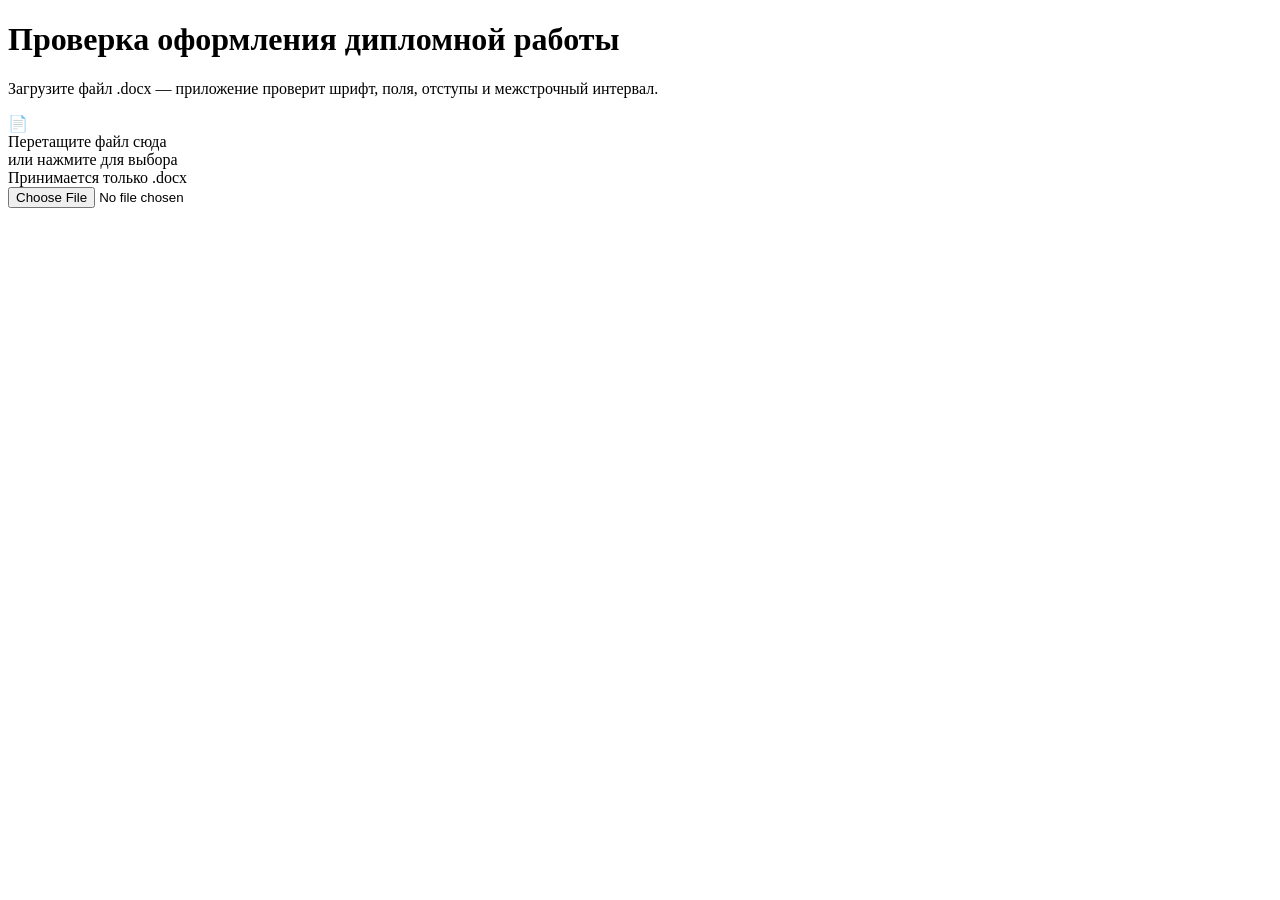
==== index.html @ ffcc7426 "feat: index.html HTML skeleton with 3 states" ====
<!DOCTYPE html>
<html lang="ru">
<head>
  <meta charset="UTF-8" />
  <meta name="viewport" content="width=device-width, initial-scale=1.0" />
  <title>Проверка оформления диплома</title>
  <link rel="stylesheet" href="styles.css" />
</head>
<body>

  <!-- STATE 1: Upload -->
  <div id="state-upload">
    <div class="upload-container">
      <h1>Проверка оформления дипломной работы</h1>
      <p class="subtitle">Загрузите файл .docx — приложение проверит шрифт, поля, отступы и межстрочный интервал.</p>
      <label id="drop-zone" for="file-input">
        <div class="drop-icon">&#128196;</div>
        <div class="drop-primary">Перетащите файл сюда</div>
        <div class="drop-secondary">или нажмите для выбора</div>
        <div class="drop-hint">Принимается только .docx</div>
      </label>
      <input type="file" id="file-input" accept=".docx" />
      <p id="upload-error" class="upload-error" hidden></p>
    </div>
  </div>

  <!-- STATE 2: Loading -->
  <div id="state-loading" hidden>
    <div class="loading-container">
      <div class="spinner"></div>
      <p>Анализируем файл...</p>
    </div>
  </div>

  <!-- STATE 3: Results -->
  <div id="state-results" hidden>
    <div id="summary-bar">
      <span id="summary-filename"></span>
      <span id="summary-errors"></span>
      <button id="btn-reset">Проверить другой файл</button>
    </div>
    <div id="margin-banner" hidden>
      <strong>Поля страницы:</strong>
      <ul id="margin-error-list"></ul>
    </div>
    <div id="document-view"></div>
  </div>

  <script src="lib/jszip.min.js"></script>
  <script src="checker.js"></script>
  <script src="app.js"></script>
</body>
</html>
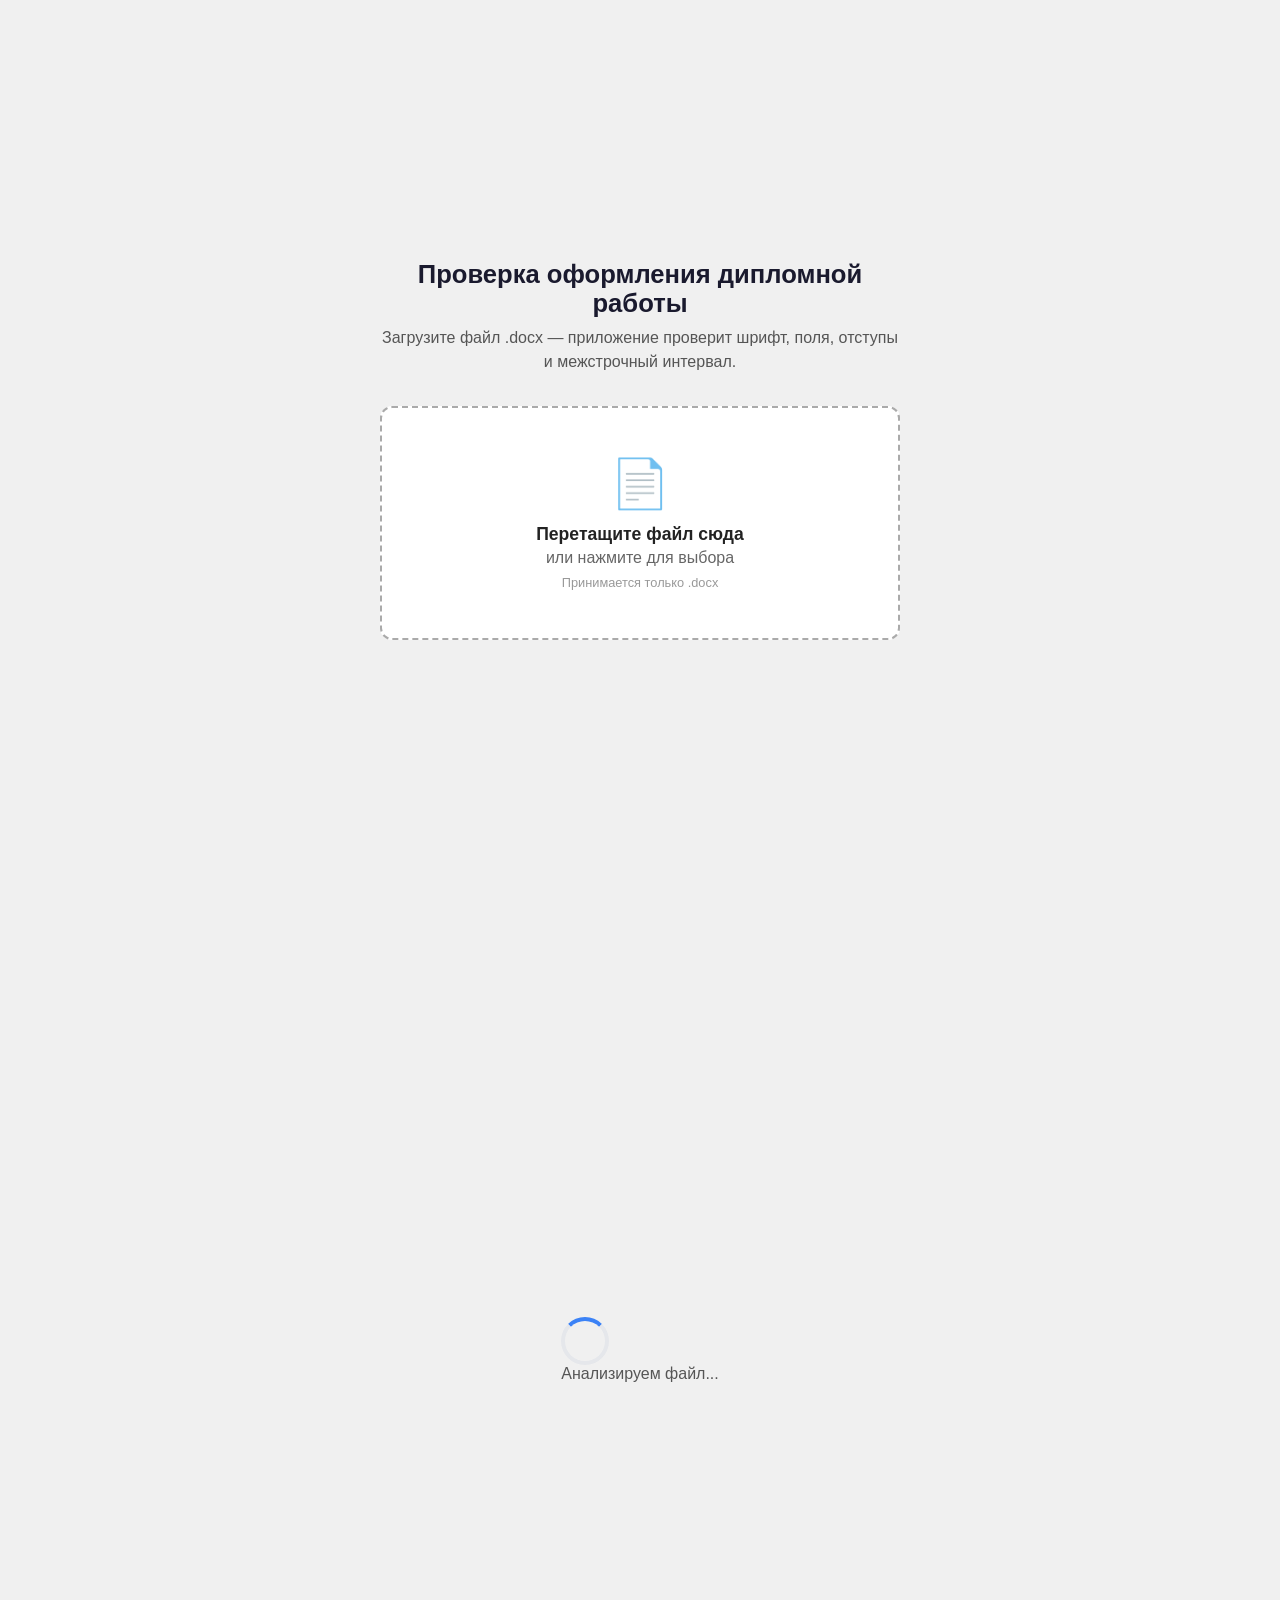
==== commit 4b3c4577: "fix: real page breaks from DOCX, skip first N pages from checks" ====
--- a/index.html
+++ b/index.html
@@ -37,6 +37,10 @@
     <div id="summary-bar">
       <span id="summary-filename"></span>
       <span id="summary-errors"></span>
+      <label class="skip-label">
+        Пропустить страниц:
+        <input id="skip-pages" type="number" value="2" min="0" max="20" />
+      </label>
       <button id="btn-reset">Проверить другой файл</button>
     </div>
     <div id="margin-banner" hidden>
--- a/styles.css
+++ b/styles.css
@@ -0,0 +1,278 @@
+*, *::before, *::after { box-sizing: border-box; margin: 0; padding: 0; }
+
+body {
+  font-family: -apple-system, BlinkMacSystemFont, 'Segoe UI', sans-serif;
+  background: #f0f0f0;
+  color: #222;
+  min-height: 100vh;
+}
+
+/* ── Upload State ─────────────────────────────────────── */
+
+#state-upload {
+  display: flex;
+  align-items: center;
+  justify-content: center;
+  min-height: 100vh;
+  padding: 2rem;
+}
+
+.upload-container {
+  text-align: center;
+  max-width: 520px;
+  width: 100%;
+}
+
+.upload-container h1 {
+  font-size: 1.6rem;
+  margin-bottom: 0.5rem;
+  color: #1a1a2e;
+}
+
+.subtitle {
+  color: #555;
+  margin-bottom: 2rem;
+  line-height: 1.5;
+}
+
+#drop-zone {
+  display: block;
+  border: 2px dashed #aaa;
+  border-radius: 12px;
+  padding: 3rem 2rem;
+  cursor: pointer;
+  transition: border-color 0.2s, background 0.2s;
+  background: #fff;
+}
+
+#drop-zone:hover, #drop-zone.drag-over {
+  border-color: #3b82f6;
+  background: #eff6ff;
+}
+
+.drop-icon { font-size: 3rem; margin-bottom: 0.75rem; }
+.drop-primary { font-size: 1.1rem; font-weight: 600; margin-bottom: 0.25rem; }
+.drop-secondary { color: #666; margin-bottom: 0.5rem; }
+.drop-hint { font-size: 0.8rem; color: #999; }
+
+#file-input { display: none; }
+
+.upload-error {
+  margin-top: 1rem;
+  color: #dc2626;
+  font-size: 0.9rem;
+}
+
+/* ── Loading State ────────────────────────────────────── */
+
+#state-loading {
+  display: flex;
+  align-items: center;
+  justify-content: center;
+  min-height: 100vh;
+  flex-direction: column;
+  gap: 1rem;
+  color: #555;
+}
+
+.spinner {
+  width: 48px;
+  height: 48px;
+  border: 4px solid #e5e7eb;
+  border-top-color: #3b82f6;
+  border-radius: 50%;
+  animation: spin 0.8s linear infinite;
+}
+
+@keyframes spin { to { transform: rotate(360deg); } }
+
+/* ── Summary Bar ──────────────────────────────────────── */
+
+#summary-bar {
+  position: sticky;
+  top: 0;
+  z-index: 100;
+  display: flex;
+  align-items: center;
+  gap: 1rem;
+  padding: 0.75rem 1.5rem;
+  background: #1a1a2e;
+  color: #fff;
+  flex-wrap: wrap;
+}
+
+#summary-filename {
+  font-weight: 600;
+  flex: 1;
+  min-width: 0;
+  overflow: hidden;
+  text-overflow: ellipsis;
+  white-space: nowrap;
+}
+
+#summary-errors {
+  background: #ef4444;
+  color: #fff;
+  padding: 0.2rem 0.7rem;
+  border-radius: 999px;
+  font-size: 0.85rem;
+  white-space: nowrap;
+}
+
+#summary-errors.no-errors { background: #22c55e; }
+
+#btn-reset {
+  background: transparent;
+  border: 1px solid #fff;
+  color: #fff;
+  padding: 0.4rem 1rem;
+  border-radius: 6px;
+  cursor: pointer;
+  font-size: 0.85rem;
+  white-space: nowrap;
+}
+
+#btn-reset:hover { background: rgba(255,255,255,0.15); }
+
+.skip-label {
+  display: flex;
+  align-items: center;
+  gap: 0.4rem;
+  font-size: 0.82rem;
+  color: #cbd5e1;
+  white-space: nowrap;
+}
+
+#skip-pages {
+  width: 52px;
+  padding: 0.2rem 0.4rem;
+  border: 1px solid #475569;
+  border-radius: 4px;
+  background: #0f172a;
+  color: #fff;
+  font-size: 0.85rem;
+  text-align: center;
+}
+
+/* ── Margin Error Banner ──────────────────────────────── */
+
+#margin-banner {
+  background: #fef2f2;
+  border-left: 4px solid #ef4444;
+  padding: 0.75rem 1.5rem;
+  margin: 1rem auto;
+  max-width: 794px;
+  border-radius: 0 6px 6px 0;
+}
+
+#margin-banner strong { color: #b91c1c; }
+#margin-error-list { margin-top: 0.4rem; padding-left: 1.2rem; color: #7f1d1d; font-size: 0.9rem; }
+#margin-error-list li { margin-bottom: 0.2rem; }
+
+/* ── Document View (A4 Pages) ─────────────────────────── */
+
+#document-view {
+  display: flex;
+  flex-direction: column;
+  align-items: center;
+  padding: 2rem 1rem 4rem;
+  gap: 2rem;
+}
+
+.page {
+  background: #fff;
+  width: 794px;
+  min-height: 1123px;
+  padding: 96px 76px 96px 114px;
+  box-shadow: 0 4px 20px rgba(0,0,0,0.12);
+  position: relative;
+}
+
+@media (max-width: 860px) {
+  .page {
+    width: 100%;
+    min-height: unset;
+    padding: 2rem 1.5rem;
+  }
+}
+
+/* ── Paragraph Rendering ──────────────────────────────── */
+
+.para {
+  font-family: 'Times New Roman', serif;
+  font-size: 14pt;
+  line-height: 1;
+  margin-bottom: 0;
+  white-space: pre-wrap;
+}
+
+.para-body { text-align: justify; text-indent: 1.25cm; }
+.para-heading { text-align: left; text-indent: 0; font-weight: bold; font-size: 20pt; }
+.para-empty { min-height: 1em; }
+
+/* ── Error Highlight + Tooltip ────────────────────────── */
+
+.para-error {
+  background: #fef08a;
+  border-left: 3px solid #ca8a04;
+  padding-left: 4px;
+  margin-left: -7px;
+  position: relative;
+  cursor: help;
+}
+
+.tooltip {
+  display: none;
+  position: absolute;
+  left: 0;
+  bottom: calc(100% + 6px);
+  z-index: 200;
+  background: #1e293b;
+  color: #f8fafc;
+  border-radius: 8px;
+  padding: 0.75rem 1rem;
+  min-width: 280px;
+  max-width: 400px;
+  box-shadow: 0 8px 24px rgba(0,0,0,0.25);
+  font-family: -apple-system, BlinkMacSystemFont, sans-serif;
+  font-size: 0.8rem;
+  line-height: 1.5;
+  pointer-events: none;
+}
+
+.tooltip::after {
+  content: '';
+  position: absolute;
+  top: 100%;
+  left: 16px;
+  border: 6px solid transparent;
+  border-top-color: #1e293b;
+}
+
+.para-error:hover .tooltip { display: block; }
+
+.tooltip-error + .tooltip-error { margin-top: 0.6rem; border-top: 1px solid #334155; padding-top: 0.6rem; }
+
+.tooltip-param { font-weight: 700; color: #fbbf24; margin-bottom: 0.2rem; }
+.tooltip-values { color: #cbd5e1; }
+.tooltip-values .current { color: #f87171; }
+.tooltip-values .required { color: #86efac; }
+.tooltip-rec { color: #94a3b8; font-style: italic; margin-top: 0.2rem; }
+
+/* ── Skipped Pages ────────────────────────────────────── */
+
+.page-skipped {
+  opacity: 0.45;
+  border: 2px dashed #94a3b8;
+  min-height: unset;
+}
+
+.page-skip-notice {
+  font-family: -apple-system, BlinkMacSystemFont, sans-serif;
+  font-size: 0.8rem;
+  color: #64748b;
+  text-align: center;
+  padding: 0.5rem 0 1rem;
+  border-bottom: 1px dashed #cbd5e1;
+  margin-bottom: 1rem;
+}
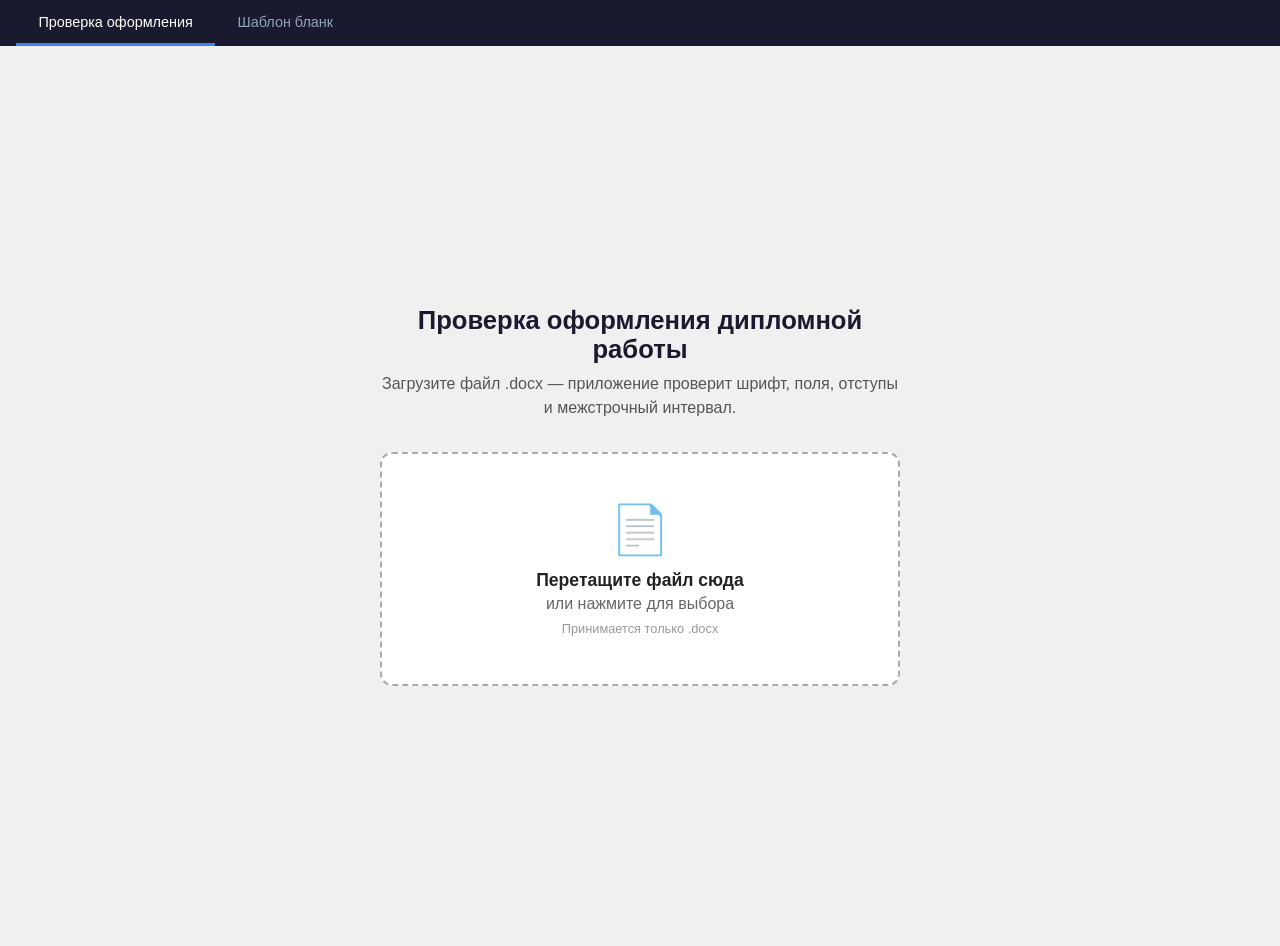
==== commit 3abc19e7: "feat: add template filler page with editable placeholder fields Second tab renders the official temp" ====
--- a/index.html
+++ b/index.html
@@ -8,50 +8,72 @@
 </head>
 <body>
 
-  <!-- STATE 1: Upload -->
-  <div id="state-upload">
-    <div class="upload-container">
-      <h1>Проверка оформления дипломной работы</h1>
-      <p class="subtitle">Загрузите файл .docx — приложение проверит шрифт, поля, отступы и межстрочный интервал.</p>
-      <label id="drop-zone" for="file-input">
-        <div class="drop-icon">&#128196;</div>
-        <div class="drop-primary">Перетащите файл сюда</div>
-        <div class="drop-secondary">или нажмите для выбора</div>
-        <div class="drop-hint">Принимается только .docx</div>
-      </label>
-      <input type="file" id="file-input" accept=".docx" />
-      <p id="upload-error" class="upload-error" hidden></p>
+  <!-- Tab navigation (always visible) -->
+  <nav id="tab-bar">
+    <button id="tab-checker" class="tab-btn tab-active">Проверка оформления</button>
+    <button id="tab-template" class="tab-btn">Шаблон бланк</button>
+  </nav>
+
+  <!-- ── SECTION: Checker ─────────────────────────────── -->
+  <div id="section-checker">
+
+    <!-- STATE 1: Upload -->
+    <div id="state-upload">
+      <div class="upload-container">
+        <h1>Проверка оформления дипломной работы</h1>
+        <p class="subtitle">Загрузите файл .docx — приложение проверит шрифт, поля, отступы и межстрочный интервал.</p>
+        <label id="drop-zone" for="file-input">
+          <div class="drop-icon">&#128196;</div>
+          <div class="drop-primary">Перетащите файл сюда</div>
+          <div class="drop-secondary">или нажмите для выбора</div>
+          <div class="drop-hint">Принимается только .docx</div>
+        </label>
+        <input type="file" id="file-input" accept=".docx" />
+        <p id="upload-error" class="upload-error" hidden></p>
+      </div>
     </div>
-  </div>
 
-  <!-- STATE 2: Loading -->
-  <div id="state-loading" hidden>
-    <div class="loading-container">
-      <div class="spinner"></div>
-      <p>Анализируем файл...</p>
+    <!-- STATE 2: Loading -->
+    <div id="state-loading" hidden>
+      <div class="loading-container">
+        <div class="spinner"></div>
+        <p>Анализируем файл...</p>
+      </div>
     </div>
-  </div>
 
-  <!-- STATE 3: Results -->
-  <div id="state-results" hidden>
-    <div id="summary-bar">
-      <span id="summary-filename"></span>
-      <span id="summary-errors"></span>
-      <label class="skip-label">
-        Пропустить страниц:
-        <input id="skip-pages" type="number" value="2" min="0" max="20" />
-      </label>
-      <button id="btn-reset">Проверить другой файл</button>
+    <!-- STATE 3: Results -->
+    <div id="state-results" hidden>
+      <div id="summary-bar">
+        <span id="summary-filename"></span>
+        <span id="summary-errors"></span>
+        <label class="skip-label">
+          Пропустить страниц:
+          <input id="skip-pages" type="number" value="2" min="0" max="20" />
+        </label>
+        <button id="btn-reset">Проверить другой файл</button>
+      </div>
+      <div id="margin-banner" hidden>
+        <strong>Поля страницы:</strong>
+        <ul id="margin-error-list"></ul>
+      </div>
+      <div id="document-view"></div>
     </div>
-    <div id="margin-banner" hidden>
-      <strong>Поля страницы:</strong>
-      <ul id="margin-error-list"></ul>
+
+  </div><!-- /section-checker -->
+
+  <!-- ── SECTION: Template ────────────────────────────── -->
+  <div id="section-template" hidden>
+    <div id="template-bar">
+      <span class="tpl-bar-title">Бланк дипломной работы</span>
+      <span class="tpl-bar-hint">Заполните поля, затем распечатайте</span>
+      <button id="btn-print">Печать / сохранить PDF</button>
     </div>
-    <div id="document-view"></div>
+    <div id="template-view"></div>
   </div>
 
   <script src="lib/jszip.min.js"></script>
   <script src="checker.js"></script>
   <script src="app.js"></script>
+  <script src="template-page.js"></script>
 </body>
 </html>
--- a/styles.css
+++ b/styles.css
@@ -1,4 +1,5 @@
 *, *::before, *::after { box-sizing: border-box; margin: 0; padding: 0; }
+[hidden] { display: none !important; }
 
 body {
   font-family: -apple-system, BlinkMacSystemFont, 'Segoe UI', sans-serif;
@@ -6,6 +7,31 @@
   color: #222;
   min-height: 100vh;
 }
+
+/* ── Tab Bar ──────────────────────────────────────────── */
+
+#tab-bar {
+  display: flex;
+  background: #1a1a2e;
+  padding: 0 1rem;
+  gap: 0;
+}
+
+.tab-btn {
+  background: transparent;
+  border: none;
+  color: #94a3b8;
+  padding: 0.85rem 1.4rem;
+  font-size: 0.9rem;
+  font-weight: 500;
+  cursor: pointer;
+  border-bottom: 3px solid transparent;
+  transition: color 0.15s, border-color 0.15s;
+  white-space: nowrap;
+}
+
+.tab-btn:hover { color: #e2e8f0; }
+.tab-btn.tab-active { color: #fff; border-bottom-color: #3b82f6; }
 
 /* ── Upload State ─────────────────────────────────────── */
 
@@ -209,6 +235,31 @@
 .para-body { text-align: justify; text-indent: 1.25cm; }
 .para-heading { text-align: left; text-indent: 0; font-weight: bold; font-size: 20pt; }
 .para-empty { min-height: 1em; }
+
+/* ── Tables ───────────────────────────────────────────── */
+
+.doc-table {
+  width: 100%;
+  border-collapse: collapse;
+  margin: 0.5em 0 1em;
+  font-family: 'Times New Roman', serif;
+  font-size: 14pt;
+}
+
+.doc-table td {
+  border: 1px solid #000;
+  padding: 4px 8px;
+  vertical-align: top;
+}
+
+/* ── Images ───────────────────────────────────────────── */
+
+.doc-image {
+  max-width: 100%;
+  height: auto;
+  display: block;
+  margin: 0.5em auto;
+}
 
 /* ── Error Highlight + Tooltip ────────────────────────── */
 
@@ -276,3 +327,112 @@
   border-bottom: 1px dashed #cbd5e1;
   margin-bottom: 1rem;
 }
+
+/* ── Template Section ─────────────────────────────────── */
+
+#template-bar {
+  display: flex;
+  align-items: center;
+  gap: 1rem;
+  padding: 0.75rem 1.5rem;
+  background: #0f172a;
+  color: #fff;
+  flex-wrap: wrap;
+}
+
+.tpl-bar-title {
+  font-weight: 600;
+  font-size: 0.95rem;
+}
+
+.tpl-bar-hint {
+  color: #94a3b8;
+  font-size: 0.82rem;
+  flex: 1;
+}
+
+#btn-print {
+  background: #3b82f6;
+  border: none;
+  color: #fff;
+  padding: 0.45rem 1.1rem;
+  border-radius: 6px;
+  cursor: pointer;
+  font-size: 0.85rem;
+  font-weight: 500;
+  white-space: nowrap;
+}
+
+#btn-print:hover { background: #2563eb; }
+
+#template-view {
+  display: flex;
+  flex-direction: column;
+  align-items: center;
+  padding: 2rem 1rem 4rem;
+  gap: 2rem;
+}
+
+.tpl-status {
+  margin-top: 4rem;
+  font-family: -apple-system, BlinkMacSystemFont, sans-serif;
+  color: #555;
+  font-size: 1rem;
+}
+
+.tpl-status-error { color: #dc2626; }
+
+/* Placeholder input fields inside the document */
+.tpl-input {
+  font-family: 'Times New Roman', serif;
+  font-size: inherit;
+  line-height: inherit;
+  color: #1d4ed8;
+  background: #eff6ff;
+  border: none;
+  border-bottom: 1.5px solid #3b82f6;
+  border-radius: 2px 2px 0 0;
+  padding: 0 2px;
+  min-width: 40px;
+  outline: none;
+  vertical-align: baseline;
+  transition: background 0.15s, border-color 0.15s;
+}
+
+.tpl-input:focus {
+  background: #dbeafe;
+  border-bottom-color: #1d4ed8;
+}
+
+.tpl-input::placeholder { color: #93c5fd; }
+
+/* ── Print styles ─────────────────────────────────────── */
+
+@media print {
+  #tab-bar,
+  #template-bar { display: none !important; }
+
+  #section-template {
+    display: block !important;
+  }
+
+  #template-view {
+    padding: 0;
+    gap: 0;
+  }
+
+  .page {
+    box-shadow: none;
+    margin: 0;
+    page-break-after: always;
+  }
+
+  .tpl-input {
+    color: #000;
+    background: transparent;
+    border: none;
+    border-bottom: 1px solid #000;
+    -webkit-print-color-adjust: exact;
+    print-color-adjust: exact;
+  }
+}
